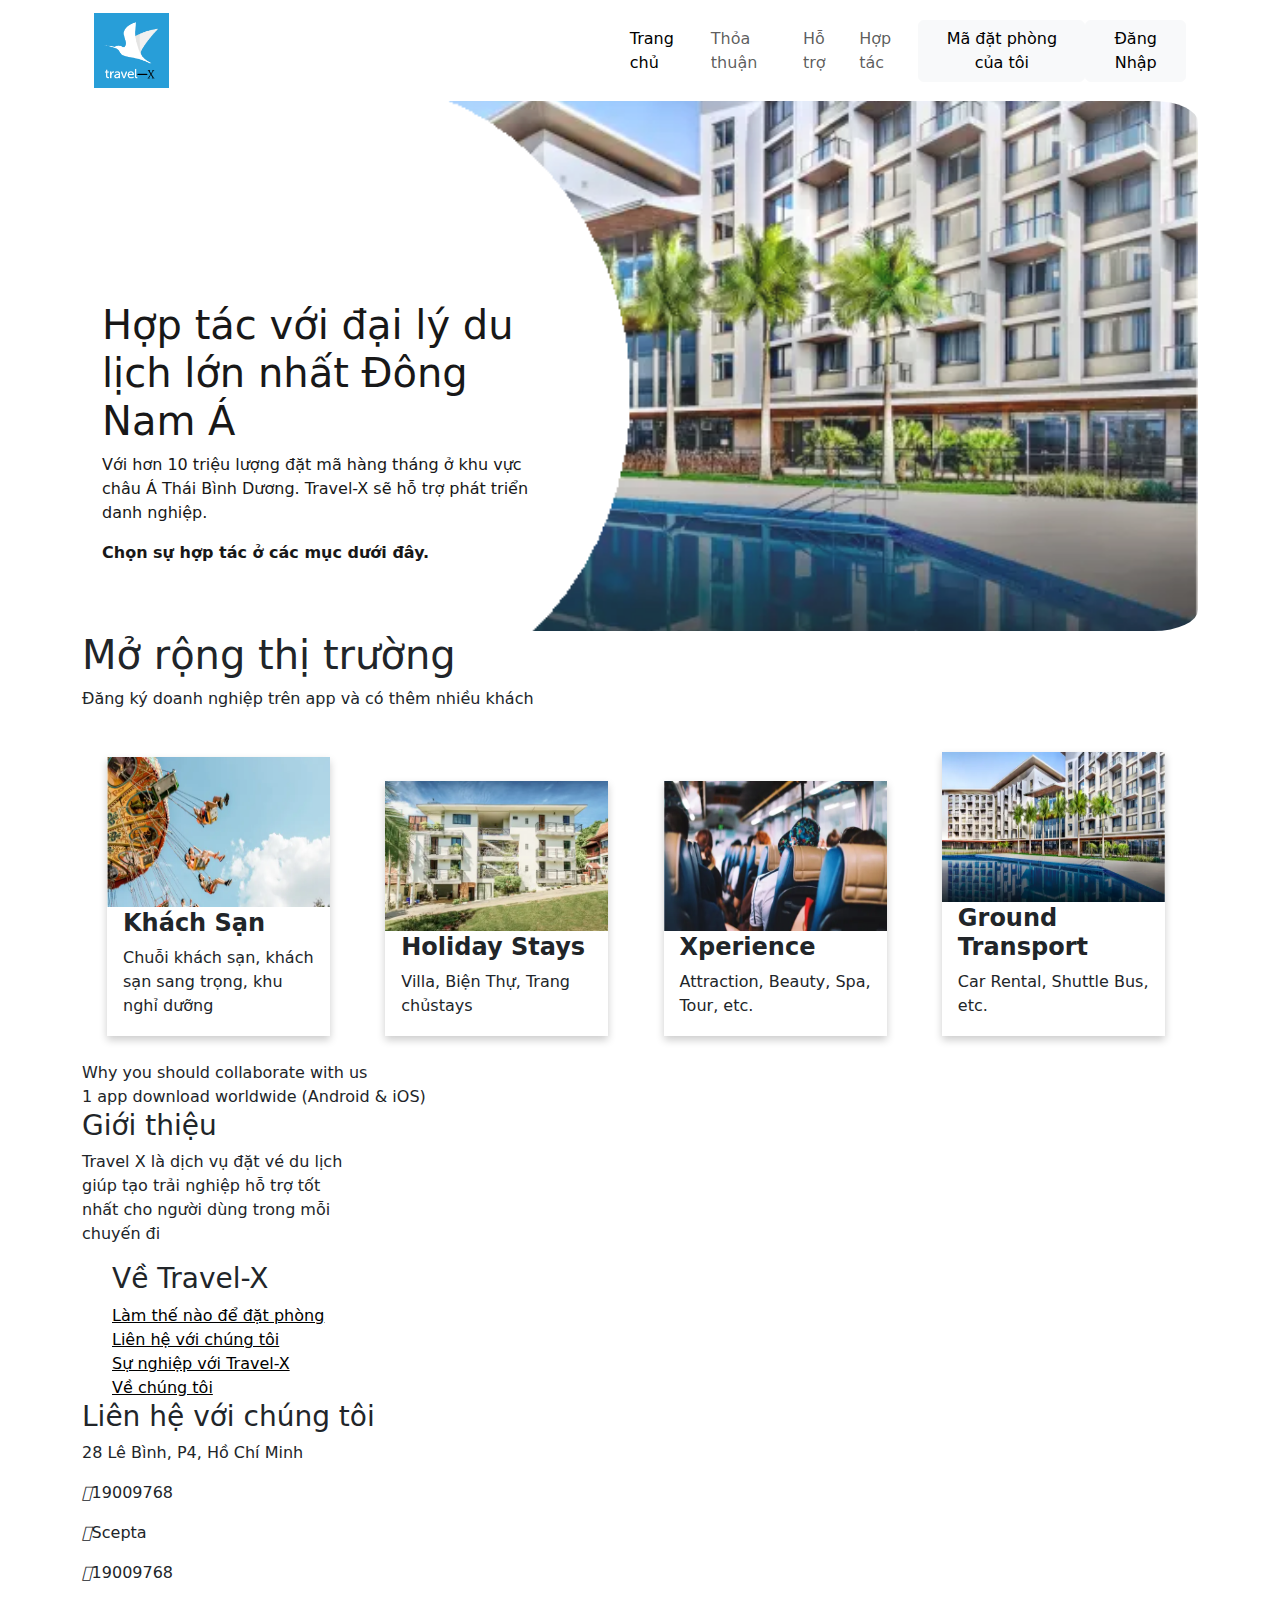
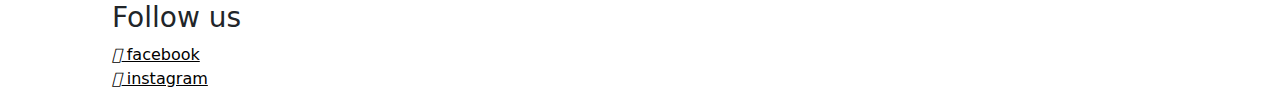
==== partner.html @ 88886e3a "abc" ====
<!DOCTYPE html>
<html>
    <head>
        <meta charset="utf-8">
        <meta http-equiv="X-UA-Compatible" content="IE=edge">
        <title></title>
        <meta name="description" content="">
        <meta name="viewport" content="width=device-width, initial-scale=1">
        <link rel="stylesheet" href="./index.css">
        <link rel="stylesheet" href="./partner.css">

        <link rel="stylesheet" href="https://cdnjs.cloudflare.com/ajax/libs/font-awesome/4.7.0/css/font-awesome.min.css">
        <link href="https://cdn.jsdelivr.net/npm/bootstrap@5.3.3/dist/css/bootstrap.min.css" rel="stylesheet" integrity="sha384-QWTKZyjpPEjISv5WaRU9OFeRpok6YctnYmDr5pNlyT2bRjXh0JMhjY6hW+ALEwIH" crossorigin="anonymous">
        
        <link
        rel="stylesheet"
        href="https://cdnjs.cloudflare.com/ajax/libs/font-awesome/6.1.1/css/all.min.css"
        integrity="sha512-KfkfwYDsLkIlwQp6LFnl8zNdLGxu9YAA1QvwINks4PhcElQSvqcyVLLD9aMhXd13uQjoXtEKNosOWaZqXgel0g=="
        crossorigin="anonymous"
        referrerpolicy="no-referrer"
      />
    </head>
    <body>
        <div class="container"><!-- Button trigger modal -->
          
        <nav class="navbar navbar-expand-lg ">
                <div class="container-fluid">
                  <a class="navbar-brand" href="./index.html"><img src="./images/traveloX.png" style="width:75px;height:75px"alt=""></a>
                  <button class="navbar-toggler" type="button" data-bs-toggle="collapse" data-bs-target="#navbarHỗ trợedContent" aria-controls="navbarHỗ trợedContent" aria-expanded="false" aria-label="Toggle navigation">
                    <span class="navbar-toggler-icon"></span>
                  </button>
                  <div class="collapse navbar-collapse" id="navbarHỗ trợedContent" style="margin-left: 40%">
                    <ul class="navbar-nav me-auto mb-2 mb-lg-0">
                      <li class="nav-item">
                        <a class="nav-link active" aria-current="page" href="./index.html">Trang chủ</a>
                      </li>
                      <li class="nav-item">
                        <a class="nav-link" href="./search-hotel.html">Thỏa thuận</a>
                      </li>
                      <li class="nav-item dropdown">
                        <a class="nav-link" href="./support.html">Hỗ trợ</a>

                        <ul class="dropdown-menu">
                          <li><a class="dropdown-item" href="#">Action</a></li>
                          <li><a class="dropdown-item" href="#">Another action</a></li>
                          <li><hr class="dropdown-divider"></li>
                          <li><a class="dropdown-item" href="#">Something else here</a></li>
                        </ul>
                      </li>
                      <li class="nav-item">
                        <a class="nav-link " aria-disabled="true" href="./partner.html">Hợp tác</a>
                      </li>
                      
                    </ul>
                    <form  class="d-flex" role="search">
                       
                        <a id="my-booking-tag" type="button" class="btn btn-light" href="./src/my-booking.html" >Mã đặt phòng của tôi</a>
                        <button type="button" id="login-button" class="btn btn-light " data-toggle="modal" data-target="#exampleModal" >Đăng Nhập</button>
                        <div id="left-top-bar">
                        </div>
                        <button type="button" id="log-out-button" class="btn btn-danger" >Đăng xuất</button>

                    </form>
                  </div>
                </div>
              </nav>


        <div class="traveloka-partner-design">
          <div class="region">
            <h1>Hợp tác với đại lý du lịch lớn nhất Đông Nam Á</h1>
            <p>
                Với hơn 10 triệu lượng đặt mã hàng tháng ở khu vực châu Á Thái Bình Dương. Travel-X sẽ hỗ trợ phát triển danh nghiệp.
          
            <p>
                <b>Chọn sự hợp tác ở các mục dưới đây.</b>
            </p>
          </div>
           
        </div>
        <div>
        </div>
        <div>
            <h1>Mở rộng thị trường</h1>
            <p>Đăng ký doanh nghiệp trên app và có thêm nhiều khách</p>
        </div>
        <div style="flex-partner-corp">
            <div class="partner-card">
                <img src="./images/xperience.webp"/>
                <div class="partner-container">
                  <h4><b>Khách Sạn</b></h4>
                  <p>Chuỗi khách sạn, khách sạn sang trọng, khu nghỉ dưỡng</p>
                </div>
              </div>
              <div class="partner-card">
                <img src="./images/holiday-stays.webp"/>
                <div class="partner-container">
                  <h4><b>Holiday Stays</b></h4>
                  <p>Villa, Biện Thự, Trang chủstays</p>
                </div>
              </div>
              <div class="partner-card">
                <img src="./images/ground-transport.webp"/>
                <div class="partner-container">
                    <h4><b>Xperience</b></h4>
                    <p>Attraction, Beauty, Spa, Tour, etc.</p>
                </div>
              </div>  <div class="partner-card">
                <img src="./images/hotels.webp"/>
                <div class="partner-container">
                  <h4><b>Ground Transport</b></h4>
                  <p>Car Rental, Shuttle Bus, etc.</p>
                </div>
              </div>
        </div>
     
        <div>
            Why you should collaborate with us
            <div>
                1
                app download worldwide (Android & iOS)
            </div>
            <div>

            </div>
        </div>
        <footer class="footer">
            <div class="grid">
              <div class="footer-section">
                <div class="footer-section_content">
                  <div class="footer-section_content_item footer_width" style="margin-right: 0%; width: 25%">
                    <h3 class="footer-title">Giới thiệu</h3>
                    <p>
                      Travel X là dịch vụ đặt vé du lịch giúp tạo trải nghiệp hỗ trợ tốt nhất cho người dùng trong mỗi chuyến đi
                    </p>
                  </div>
                  <div
                    class="footer-section_content_item footer_width mr-10"
                    style="margin-left: 30px;margin-right: 15px;"
                  >
                    <h3 class="footer-title">Về Travel-X</h3>
                    <a href="" style="color: black">Làm thế nào để đặt phòng</a><br />
                    <a href="" style="color: black">Liên hệ với chúng tôi</a><br />
                    <a href="" style="color: black">Sự nghiệp với Travel-X</a><br />
                    <a href="" style="color: black">Về chúng tôi</a><br />
                  </div>
                  <div class="footer-section_content_item footer_width">
                    <h3>Liên hệ với chúng tôi</h3>
                    <div>
                      <p>
                        <i class="fa-solid fa-location-dot"></i> 28 Lê Bình, P4, Hồ Chí Minh
                      </p>
                      <p><i class="fa-solid fa-phone"></i>19009768</p>
                      <p><i class="fa-solid fa-building"></i>Scepta</p>
                      <p><i class="fa-brands fa-telegram"></i>19009768</p>
                    </div>
                  </div>
                  <div
                    class="footer-section_content_item footer_width"
                    style="margin-left: 30px"
                  >
                    <h3 class="footer-title">Follow us</h3>
                    <div>
                      <a href="" style="color: black"
                        ><i class="fa-brands fa-facebook-f"></i>
                        facebook</a
                      ><br />
                      <a href="" style="color: black"
                        ><i class="fa-brands fa-instagram"></i>
                        instagram</a
                      >
                    </div>
                  </div>
                </div>
              </div>
            </div>
          </footer>
  
  <!-- Modal -->
  <div class="modal fade" id="exampleModal" tabindex="-1" role="dialog" aria-labelledby="exampleModalLabel" aria-hidden="true">
    <div class="modal-dialog" role="document">
      <div class="modal-content">
        <div class="modal-header">
          <h5 class="modal-title text-center" id="exampleModalLabel">Đăng Nhập</h5>
        </div>
        <div class="modal-body p-5">
            <form>
                <div class="form-group row">
                  <label for="staticEmail" class="col-sm-2 col-form-label">Email</label>
                  <div class="col-sm-10 mb-2">
                    <input id="email-form" type="text" class="form-control" id="staticEmail" value="email@example.com">
                  </div>
                </div>
                <div class="form-group row">
                  <label for="inputPassword" class="col-sm-2 col-form-label">Password</label>
                  <div class="col-sm-10">
                    <input id="password-form" type="password" class="form-control" id="inputPassword" placeholder="Password">
                  </div>
                </div>
                <div class="form-check">
                    <input type="checkbox" class="form-check-input" id="dropdownCheck2">
                    <label class="form-check-label" for="dropdownCheck2">
                      Remember me
                    </label>
                  </div>
              </form>
        </div>
        <div class="modal-footer">
          <button type="button" class="btn btn-secondary" data-dismiss="modal">Tắt</button>
          <button id="login-user" type="button" class="btn btn-danger" data-dismiss="modal" onclick="">Đăng Nhập</button>
        </div>
      </div>
    </div>
  </div>
  <div class="modal fade" id="addRoomsModal" tabindex="-1" role="dialog" aria-labelledby="exampleModalLabel" aria-hidden="true">
    <div class="modal-dialog" role="document">
      <div class="modal-content">
        <div class="modal-header">
          <h5 class="modal-title text-center" id="exampleModalLabel" >Thêm Đêm và Khách</h5>
        </div>
        <div class="modal-body p-5">
            <form>
                <div class="form-group row">
                    <label for="inputPassword" class="col-sm-2 col-form-label">Đêm</label>
                    <!-- <button id="decrease-night" class=" btn btn-danger minus-plus" >-</button> -->
                    <input id="nights-count" style="width: 50px; height: 50px;margin-left: 25%" type="text" />
                    <!-- <button id="increase-night" class=" btn btn-danger minus-plus" >+</button> -->

                  </div>
                <div class="form-group row">
                  <label for="staticEmail" class="col-sm-2 col-form-label">Người</label>
                  
                  <!-- <button id="increase-adults" class=" btn btn-danger minus-plus">-</button> -->
                  <input id="adults-count" style="width: 50px; height: 50px;margin-left: 25%" type="text" />
                  <!-- <button id="decrease-adults" class=" btn btn-danger minus-plus">+</button> -->

                </div>
                <div class="form-group row">
                  <label id="children-count" for="inputPassword" class="col-sm-2 col-form-label">Trẻ em </label>
                  
                  <!-- <button class=" btn btn-danger minus-plus" >-</button> -->
                    <input style="width: 50px; height: 50px; margin-left: 25%" type="text" />
                    <!-- <button class=" btn btn-danger minus-plus" >+</button> -->

                </div>
              </form>
        </div>
        
        <div class="modal-footer">
          <button type="button" class="btn btn-secondary" data-dismiss="modal">Tắt</button>
          <button id="login-user-modal" type="button" data-dismiss="modal" class="btn btn-danger">Thêm Đêm và Khách</button>
        </div>
      </div>
    </div>
  </div>
        <script type="module" src="./index.js"></script>

        <script src="https://code.jquery.com/jquery-3.3.1.slim.min.js" integrity="sha384-q8i/X+965DzO0rT7abK41JStQIAqVgRVzpbzo5smXKp4YfRvH+8abtTE1Pi6jizo" crossorigin="anonymous"></script>
        <script src="https://cdn.jsdelivr.net/npm/popper.js@1.14.7/dist/umd/popper.min.js" integrity="sha384-UO2eT0CpHqdSJQ6hJty5KVphtPhzWj9WO1clHTMGa3JDZwrnQq4sF86dIHNDz0W1" crossorigin="anonymous"></script>
        <script src="https://cdn.jsdelivr.net/npm/bootstrap@4.3.1/dist/js/bootstrap.min.js" integrity="sha384-JjSmVgyd0p3pXB1rRibZUAYoIIy6OrQ6VrjIEaFf/nJGzIxFDsf4x0xIM+B07jRM" crossorigin="anonymous"></script>
    </body>
</html>
---- index.css ----
.card {
    width: 800px;
    height: 400px;
    border-radius: 2%;
    padding: 0px;
    margin-left: 5px;
    margin-right: 5px;
}
.traveloka-input-design{
    background-color: rgb(106, 165, 241);
    border-radius: 4%;
    padding: 20px;
    
}
.filter-card{
    width: 200px;
    height: 400px;
    border: 1px solid black;
}
#search-section {
    display: flex;
    flex-flow: row wrap;
    align-items: center;
}
.products{
    display: flex;
    flex-flow: row wrap;
    align-items: center;
}
#search-title {
    display: flex;
    flex-flow: row wrap;
    align-items: center;
}
.checked {
    color: yellow;
}
.card-section{
    
    display: flex;
    flex-flow: row wrap;
    align-items: center;
}
.title-review {
    display: flex;
    flex-flow: row wrap;
    align-items:center;
}
#search-input {
    width: 500px;
}
.button-pointer {
    cursor: pointer
}
.container {
    margin-left: 100px;
}

input {
    height: 50px;
    border-radius: 5%;
    margin-right: 10px;
}

.find-button {
    width: 100px;
    height: 60px;
    cursor: pointer

}

.calendar {
    width: 300px;
}
.price{
    padding-top: 50px;
    padding-left: 40px;
    width: 200px;
    height: 200px;
    border: 1px solid black;
    border-radius: 2%;

    margin-left: 5px;
    margin-right: 5px;
    margin-bottom: 5px;
}
---- partner.css ----
.traveloka-partner-design{
    /* background-color: rgb(106, 165, 241); */
    background-image: url("./images/traveloka-partner.png");
    height: 100%;

    /* Center and scale the image nicely */
    background-position: center;
    background-repeat: no-repeat;
    background-size: cover;
    border-radius: 4%;
    padding-top: 200px;
    padding-left: 20px;
    padding-right: 20px;
    padding-bottom: 50px;  
    opacity: calc(90%);
    color: black

    /* background-repeat: no-repeat; */
}

.region{
    width: 40%;
}

.partner-card {
    /* Add shadows to create the "card" effect */
    box-shadow: 0 4px 8px 0 rgba(0,0,0,0.2);
    transition: 0.3s;
    width: 20% !important;
    display:inline-block;
    margin: 25px;
  }
  .partner-card img {
    width: 100% !important;
    height: 150px;
  }
  /* On mouse-over, add a deeper shadow */
  .partner-card:hover {
    box-shadow: 0 8px 16px 0 rgba(0,0,0,0.2);
  }
  
  /* Add some padding inside the card container */
  .partner-container {
    padding: 2px 16px;
  }
  
  .flex-partner-corp {
    display: flex;
    flex-flow: row wrap;
    align-items: center;
    
  }
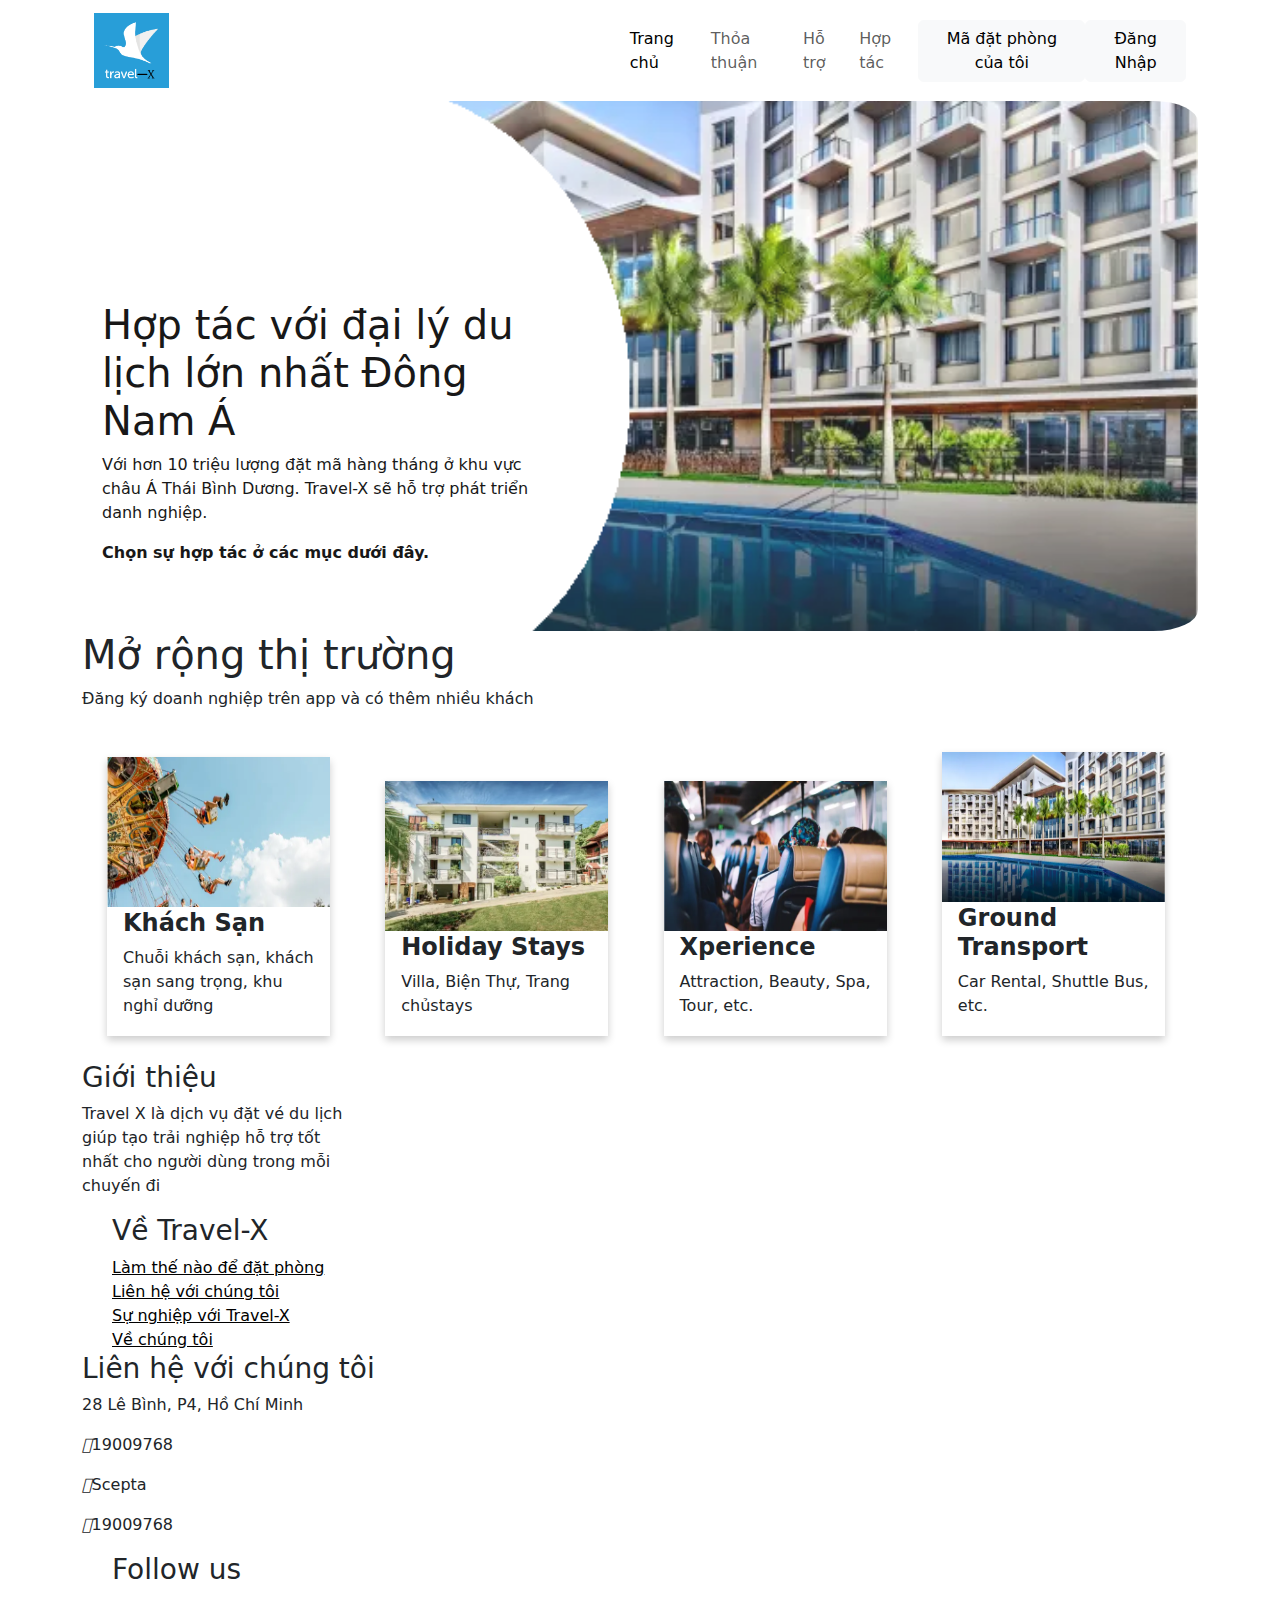
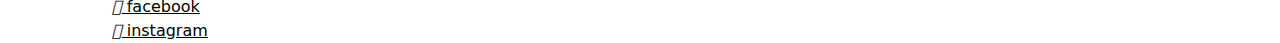
==== commit 4bbf77c3: "abc" ====
--- a/partner.html
+++ b/partner.html
@@ -114,16 +114,6 @@
               </div>
         </div>
      
-        <div>
-            Why you should collaborate with us
-            <div>
-                1
-                app download worldwide (Android & iOS)
-            </div>
-            <div>
-
-            </div>
-        </div>
         <footer class="footer">
             <div class="grid">
               <div class="footer-section">
